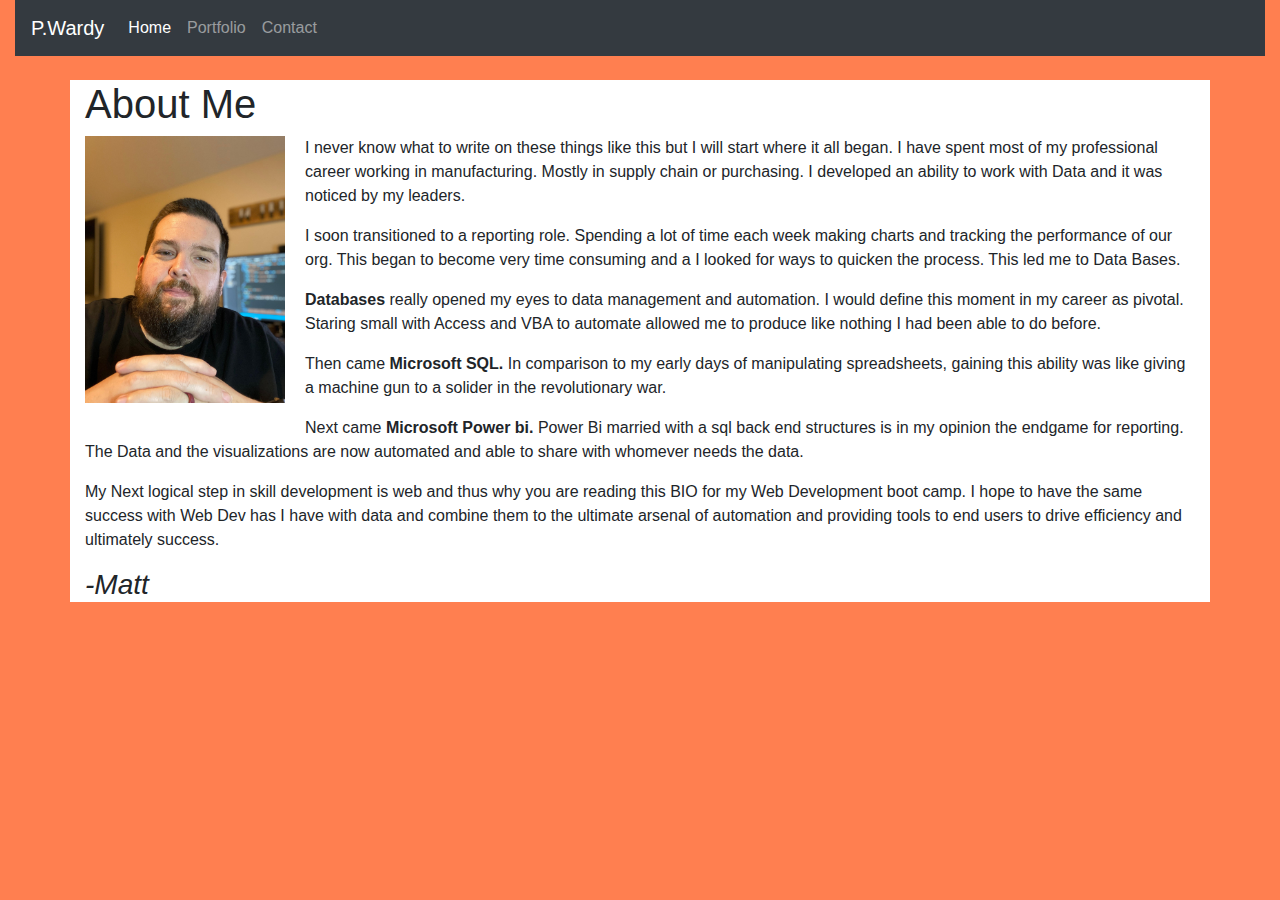
==== index.html @ 8074f3ff "Css tweaks and symantic html tag adds" ====
<!DOCTYPE html>
<html lang="en">
<head>
  <meta charset="UTF-8">
  <meta name="viewport" content="width=device-width, initial-scale=1.0">
  <title>P.Wardy</title>
  <!-- CSS only -->
<link rel="stylesheet" href="https://stackpath.bootstrapcdn.com/bootstrap/4.5.2/css/bootstrap.min.css" integrity="sha384-JcKb8q3iqJ61gNV9KGb8thSsNjpSL0n8PARn9HuZOnIxN0hoP+VmmDGMN5t9UJ0Z" crossorigin="anonymous">
<link rel="stylesheet" href="./assets/style.css">
</head>
<body>
  <div class="container-fluid">
  <!-- Nav Bar Begin -->
  <nav class="navbar navbar-expand-lg navbar-dark bg-dark">
    <a class="navbar-brand" href="./index.html">P.Wardy</a>
    <button class="navbar-toggler" type="button" data-toggle="collapse" data-target="#navbarNav" aria-controls="navbarNav" aria-expanded="false" aria-label="Toggle navigation">
      <span class="navbar-toggler-icon"></span>
    </button>
    <div class="collapse navbar-collapse" id="navbarNav">
      <ul class="navbar-nav">
        <li class="nav-item active">
          <a class="nav-link" href="./index.html">Home <span class="sr-only">(current)</span></a>
        </li>
        <li class="nav-item">
          <a class="nav-link" href="./portfolio.html">Portfolio</a>
        </li>
        <li class="nav-item">
          <a class="nav-link" href="./contact.html">Contact</a>
        </li>   
      </ul>
    </div>
  </nav>
   <!-- Nav Bar End-->
   <br>
   <div class="container" id="MainColor" >
  
    <h1>About Me</h1>
 
    <div class="block" >
      <article>
        <img class="mb-3" src="./assets/MattIndexPic.jpg" alt="" id='MainPic' >
      
    
      <p class="mb-3" > I never know what to write on  these things like this but I will start where it all began. I have spent most of my professional career working in manufacturing.  Mostly in supply chain or purchasing.  I developed an ability to work with Data and it was noticed by my leaders.
      </p> 
      <p class="mb-3" > 
        I soon transitioned to a reporting role. Spending a lot of time each week making charts and tracking the performance of our org.  This began to become very time consuming and a I looked for ways to quicken the process. This led me to Data Bases.
      </p> 
      <p class="mb-3" >
        <strong>Databases</strong> really opened my eyes to data management and automation. I would define this moment in my career as pivotal.  Staring small with Access and VBA to automate allowed me to produce like nothing I had been able to do before.
      </p> 
      <p class="mb-3" >
        Then came <strong>Microsoft SQL.</strong> In comparison to my early days of manipulating spreadsheets, gaining this ability was like giving a machine gun to a solider in the revolutionary war.
      </p> 
      <p class="mb-3" >
        Next came <strong>Microsoft Power bi.</strong> Power Bi married with a sql back end structures is in my opinion the endgame for reporting. The Data and the visualizations are now automated and able to share with whomever needs the data.
      </p> 
      <p class="mb-3" >
        My Next logical step in skill development is web and thus why you are reading this BIO for my Web Development boot camp.
        
        I hope to have the same success with Web Dev has I have with data and combine them to the ultimate arsenal of automation and providing tools to end users to drive efficiency and ultimately success.
          
      </p>
      <p class="mb-2" >
       <h3> 
       <i>-Matt  </i> 
      </h3> 
      </p>
    </article>
  </div>
  

</div>
</body>

<footer>
  <script src="https://code.jquery.com/jquery-3.5.1.slim.min.js" integrity="sha384-DfXdz2htPH0lsSSs5nCTpuj/zy4C+OGpamoFVy38MVBnE+IbbVYUew+OrCXaRkfj" crossorigin="anonymous"></script>
  <script src="https://cdn.jsdelivr.net/npm/popper.js@1.16.1/dist/umd/popper.min.js" integrity="sha384-9/reFTGAW83EW2RDu2S0VKaIzap3H66lZH81PoYlFhbGU+6BZp6G7niu735Sk7lN" crossorigin="anonymous"></script>
  <script src="https://stackpath.bootstrapcdn.com/bootstrap/4.5.2/js/bootstrap.min.js" integrity="sha384-B4gt1jrGC7Jh4AgTPSdUtOBvfO8shuf57BaghqFfPlYxofvL8/KUEfYiJOMMV+rV" crossorigin="anonymous"></script>


</footer>
</html>
---- assets/style.css ----
body {
   background-color: black;
  
  }
  #MainColor {
    background-color:white 
  }
   /* Change background to blank  and adjust pic size on index page when used on smaller screens */

  @media screen and (max-width:350px){

    body {
   
      background-color: black;

    }
  }
  #MainPic{
    float:none;
    width: 100%;
    margin: 0 20px 10px 0;
  }
  
  
  
  /* Change background to coral on larger screens */
  @media screen and (min-width:768px){

    body {
   
      background-color: coral;

    }

    


  
  #MainPic{
    float: left;
    width: 200px;
    margin: 0 20px 10px 0;
  }
}
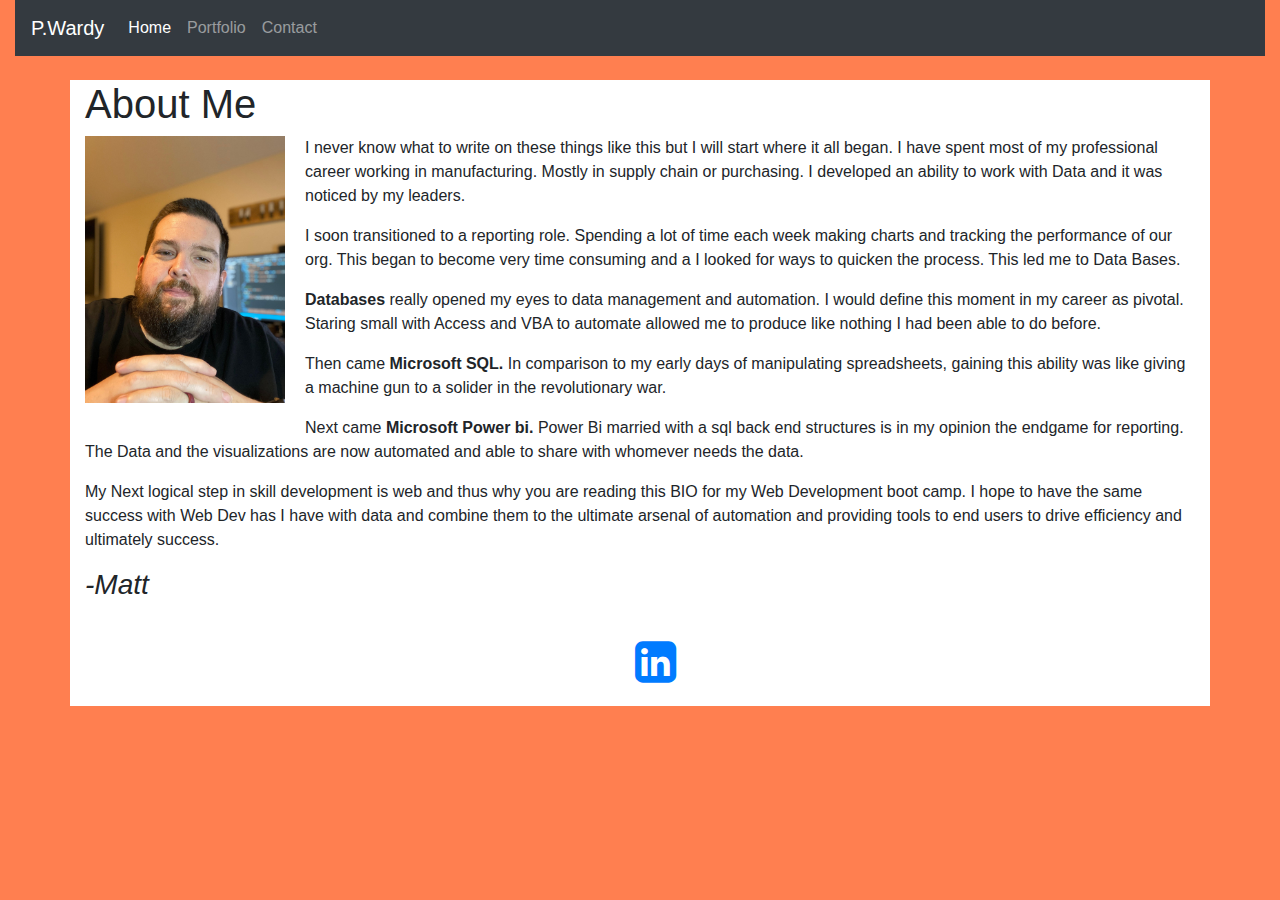
==== commit a0212a47: "Readme Pic and html repairs" ====
--- a/index.html
+++ b/index.html
@@ -7,6 +7,7 @@
   <!-- CSS only -->
 <link rel="stylesheet" href="https://stackpath.bootstrapcdn.com/bootstrap/4.5.2/css/bootstrap.min.css" integrity="sha384-JcKb8q3iqJ61gNV9KGb8thSsNjpSL0n8PARn9HuZOnIxN0hoP+VmmDGMN5t9UJ0Z" crossorigin="anonymous">
 <link rel="stylesheet" href="./assets/style.css">
+<link rel="stylesheet" href="https://cdnjs.cloudflare.com/ajax/libs/font-awesome/4.7.0/css/font-awesome.min.css">
 </head>
 <body>
   <div class="container-fluid">
@@ -40,7 +41,7 @@
       <article>
         <img class="mb-3" src="./assets/MattIndexPic.jpg" alt="" id='MainPic' >
       
-    
+    <!-- Aboutn Me Paragraph Beg-->
       <p class="mb-3" > I never know what to write on  these things like this but I will start where it all began. I have spent most of my professional career working in manufacturing.  Mostly in supply chain or purchasing.  I developed an ability to work with Data and it was noticed by my leaders.
       </p> 
       <p class="mb-3" > 
@@ -60,16 +61,19 @@
         
         I hope to have the same success with Web Dev has I have with data and combine them to the ultimate arsenal of automation and providing tools to end users to drive efficiency and ultimately success.
           
-      </p>
-      <p class="mb-2" >
+      
+    </p class="mb-2" >
        <h3> 
        <i>-Matt  </i> 
       </h3> 
       </p>
+      <!-- Aboutn Me Paragraph End-->
     </article>
-  </div>
-  
-
+    
+    <div class="d-flex justify-content-center">
+      <a href="https://www.linkedin.com/in/matthew-pewewardy-36707811/" class="fa fa-linkedin-square"style="font-size:48px"></a>
+    </div>
+</div>
 </div>
 </body>
 
--- a/assets/style.css
+++ b/assets/style.css
@@ -1,9 +1,11 @@
 
-
+/* This Black Background is overiden to coral when screen is lagreger
+   i used this method so the site is more visable in mobile */
  body {
    background-color: black;
   
   }
+   /* Stylelize containers with white background */
   #MainColor {
     background-color:white 
   }
@@ -34,13 +36,25 @@
 
     }
 
-    
-
-
   
   #MainPic{
     float: left;
     width: 200px;
     margin: 0 20px 10px 0;
   }
-}+}
+
+/* Style all font awesome icons */
+.fa {
+  padding: 20px;
+  font-size: 30px;
+  width: 50px;
+  text-align: center;
+  text-decoration: none;
+}
+
+/* Add a hover effect if you want */
+.fa:hover {
+  opacity: 0.7;
+}
+
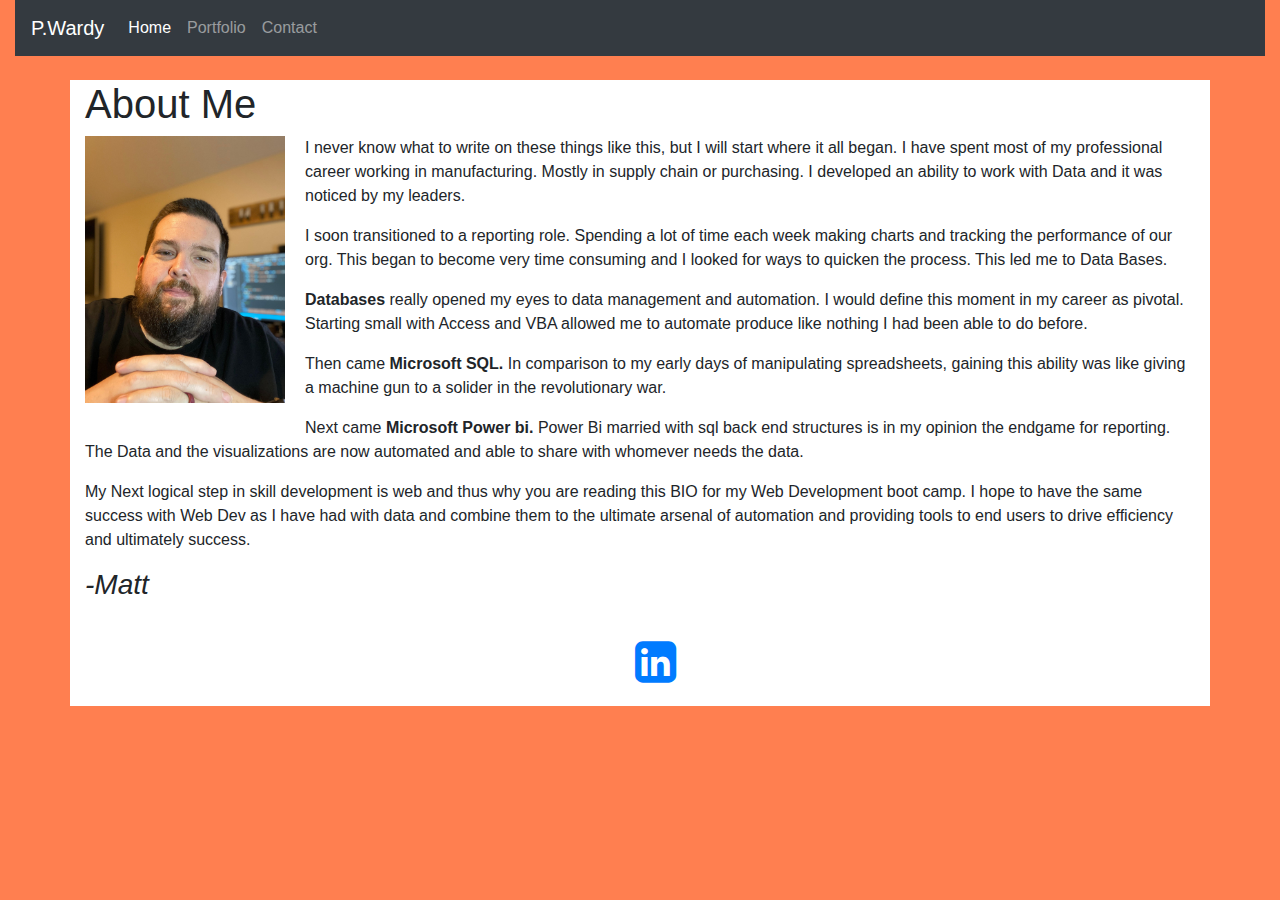
==== commit 723bffc1: "error corrections and adding week 4 homework link" ====
--- a/index.html
+++ b/index.html
@@ -42,24 +42,24 @@
         <img class="mb-3" src="./assets/MattIndexPic.jpg" alt="" id='MainPic' >
       
     <!-- Aboutn Me Paragraph Beg-->
-      <p class="mb-3" > I never know what to write on  these things like this but I will start where it all began. I have spent most of my professional career working in manufacturing.  Mostly in supply chain or purchasing.  I developed an ability to work with Data and it was noticed by my leaders.
+      <p class="mb-3" > I never know what to write on these things like this, but I will start where it all began. I have spent most of my professional career working in manufacturing.  Mostly in supply chain or purchasing.  I developed an ability to work with Data and it was noticed by my leaders.
       </p> 
       <p class="mb-3" > 
-        I soon transitioned to a reporting role. Spending a lot of time each week making charts and tracking the performance of our org.  This began to become very time consuming and a I looked for ways to quicken the process. This led me to Data Bases.
+        I soon transitioned to a reporting role. Spending a lot of time each week making charts and tracking the performance of our org.  This began to become very time consuming and I looked for ways to quicken the process. This led me to Data Bases.
       </p> 
       <p class="mb-3" >
-        <strong>Databases</strong> really opened my eyes to data management and automation. I would define this moment in my career as pivotal.  Staring small with Access and VBA to automate allowed me to produce like nothing I had been able to do before.
+        <strong>Databases</strong> really opened my eyes to data management and automation. I would define this moment in my career as pivotal.  Starting small with Access and VBA  allowed me to automate produce like nothing I had been able to do before.
       </p> 
       <p class="mb-3" >
         Then came <strong>Microsoft SQL.</strong> In comparison to my early days of manipulating spreadsheets, gaining this ability was like giving a machine gun to a solider in the revolutionary war.
       </p> 
       <p class="mb-3" >
-        Next came <strong>Microsoft Power bi.</strong> Power Bi married with a sql back end structures is in my opinion the endgame for reporting. The Data and the visualizations are now automated and able to share with whomever needs the data.
+        Next came <strong>Microsoft Power bi.</strong> Power Bi married with  sql back end structures is in my opinion the endgame for reporting. The Data and the visualizations are now automated and able to share with whomever needs the data.
       </p> 
       <p class="mb-3" >
         My Next logical step in skill development is web and thus why you are reading this BIO for my Web Development boot camp.
         
-        I hope to have the same success with Web Dev has I have with data and combine them to the ultimate arsenal of automation and providing tools to end users to drive efficiency and ultimately success.
+        I hope to have the same success with Web Dev as I have had with data and combine them to the ultimate arsenal of automation and providing tools to end users to drive efficiency and ultimately success.
           
       
     </p class="mb-2" >
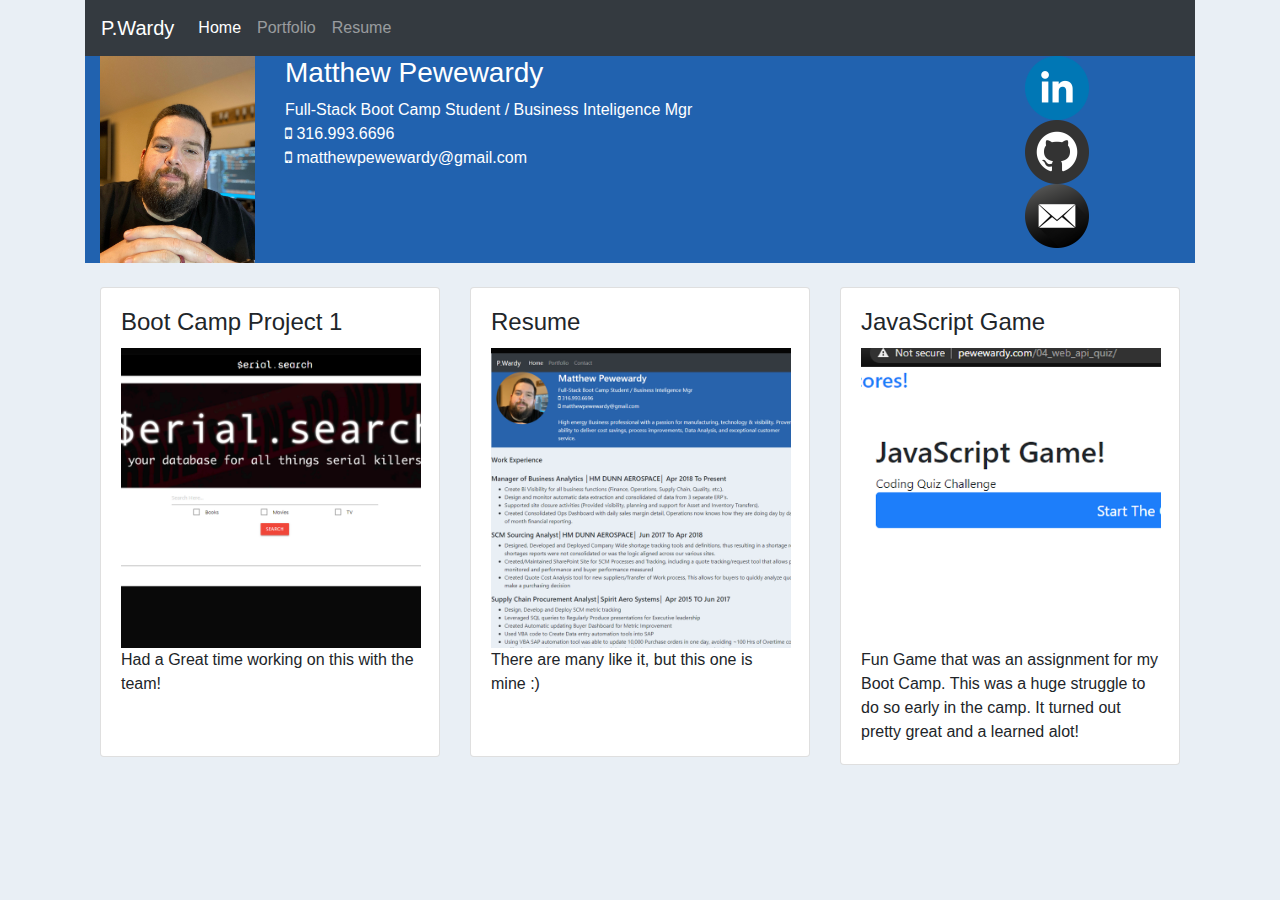
==== commit 778acf8e: "adding resume as well as formatting changes" ====
--- a/index.html
+++ b/index.html
@@ -1,87 +1,171 @@
 <!DOCTYPE html>
 <html lang="en">
-<head>
-  <meta charset="UTF-8">
-  <meta name="viewport" content="width=device-width, initial-scale=1.0">
-  <title>P.Wardy</title>
-  <!-- CSS only -->
-<link rel="stylesheet" href="https://stackpath.bootstrapcdn.com/bootstrap/4.5.2/css/bootstrap.min.css" integrity="sha384-JcKb8q3iqJ61gNV9KGb8thSsNjpSL0n8PARn9HuZOnIxN0hoP+VmmDGMN5t9UJ0Z" crossorigin="anonymous">
-<link rel="stylesheet" href="./assets/style.css">
-<link rel="stylesheet" href="https://cdnjs.cloudflare.com/ajax/libs/font-awesome/4.7.0/css/font-awesome.min.css">
-</head>
-<body>
-  <div class="container-fluid">
-  <!-- Nav Bar Begin -->
-  <nav class="navbar navbar-expand-lg navbar-dark bg-dark">
-    <a class="navbar-brand" href="./index.html">P.Wardy</a>
-    <button class="navbar-toggler" type="button" data-toggle="collapse" data-target="#navbarNav" aria-controls="navbarNav" aria-expanded="false" aria-label="Toggle navigation">
-      <span class="navbar-toggler-icon"></span>
-    </button>
-    <div class="collapse navbar-collapse" id="navbarNav">
-      <ul class="navbar-nav">
-        <li class="nav-item active">
-          <a class="nav-link" href="./index.html">Home <span class="sr-only">(current)</span></a>
-        </li>
-        <li class="nav-item">
-          <a class="nav-link" href="./portfolio.html">Portfolio</a>
-        </li>
-        <li class="nav-item">
-          <a class="nav-link" href="./contact.html">Contact</a>
-        </li>   
-      </ul>
+  <head>
+    <meta charset="UTF-8" />
+    <meta name="viewport" content="width=device-width, initial-scale=1.0" />
+    <title>P.Wardy</title>
+    <!-- CSS only -->
+    <link
+      rel="stylesheet"
+      href="https://stackpath.bootstrapcdn.com/bootstrap/4.5.2/css/bootstrap.min.css"
+      integrity="sha384-JcKb8q3iqJ61gNV9KGb8thSsNjpSL0n8PARn9HuZOnIxN0hoP+VmmDGMN5t9UJ0Z"
+      crossorigin="anonymous"
+    />
+    <link rel="stylesheet" href="./assets/style.css" />
+    <link
+      rel="stylesheet"
+      href="https://cdnjs.cloudflare.com/ajax/libs/font-awesome/4.7.0/css/font-awesome.min.css"
+    />
+  </head>
+  <body>
+    <div class="container">
+      <!-- Nav Bar Begin -->
+      <nav class="navbar navbar-expand-lg navbar-dark bg-dark">
+        <a class="navbar-brand" href="./index.html">P.Wardy</a>
+        <button
+          class="navbar-toggler"
+          type="button"
+          data-toggle="collapse"
+          data-target="#navbarNav"
+          aria-controls="navbarNav"
+          aria-expanded="false"
+          aria-label="Toggle navigation"
+        >
+          <span class="navbar-toggler-icon"></span>
+        </button>
+        <div class="collapse navbar-collapse" id="navbarNav">
+          <ul class="navbar-nav">
+            <li class="nav-item active">
+              <a class="nav-link" href="./index.html"
+                >Home <span class="sr-only">(current)</span></a
+              >
+            </li>
+            <li class="nav-item">
+              <a class="nav-link" href="./portfolio.html">Portfolio</a>
+            </li>
+            <li class="nav-item">
+              <a class="nav-link" href="./resume.html">Resume</a>
+            </li>
+          </ul>
+        </div>
+      </nav>
+      <!-- Nav Bar End-->
+      <!-- Top bar Beg-->
+      <div class="container">
+        <div class="row" id="info-top">
+          <div class="col-md-2 col-sm-12">
+            <img src="./assets/MattIndexPic.jpg" alt="" id="MainPic" />
+          </div>
+          <div class="col-md-8 col-sm-12">
+            <h3>Matthew Pewewardy</h3>
+            <p>
+              Full-Stack Boot Camp Student / Business Inteligence Mgr
+              <br />
+              <i class="fa fa-mobile fa-1x" aria-hidden="true"></i>
+              316.993.6696
+              <br />
+              <i class="fa fa-mobile fa-1x" aria-hidden="true"></i>
+              <a href="mailto:name@email.com">matthewpewewardy@gmail.com</a>
+            </p>
+          </div>
+          <div class="col-md-2 col-sm-12">
+            <div class="row" id="icon-row">
+              <div class="col order-12">
+                <img
+                  class="contact-icons"
+                  src="./assets/Icons/LinkedInIcon.png"
+                  alt=""
+                />
+              </div>
+              <div class="col order-12">
+                <a href="https://github.com/mattyparty/">
+                  <img
+                    class="contact-icons"
+                    src="./assets/Icons/GitHubIcon.png"
+                    alt=""
+                  />
+                </a>
+              </div>
+              <div class="col order-12">
+                <img
+                  class="contact-icons"
+                  src="./assets/Icons/MailIcon.png"
+                  alt=""
+                />
+              </div>
+            </div>
+          </div>
+        </div>
+      </div>
+      <div class="container">
+        <br>
+        <div class="row">
+          <!-- Card-->
+          <div class="col-md-4 col-sm-12">
+            <div class="card">
+              <div class="card-body">
+                <h4 class="card-title">Boot Camp Project 1</h4>
+                <a href="https://pewewardy.com/SerialSearch/">
+                <img class="card-photo"src="./assets/SerialSearchSquare.png" alt="">
+              </a>
+                <p class="card-text">
+                  Had a Great time working on this with the team!
+                </p>
+                <br>
+              </div>
+            </div>
+          </div>
+          <!-- Card-->
+          <div class="col-md-4 col-sm-12">
+          <div class="card">
+            <div class="card-body">
+              <h4 class="card-title">Resume</h4>
+              <a href="./resume.html">
+              <img class="card-photo"src="./assets/ResumeSquare.png" alt="">
+            </a>
+              <p class="card-text">
+                There are many like it, but this one is mine :)
+              </p>
+              <br>
+            </div>
+          </div>
+        </div>
+        <!-- Card-->
+        <div class="col-md-4 col-sm-12">
+          <div class="card">
+            <div class="card-body">
+              <h4 class="card-title">JavaScript Game</h4>
+              <a href="http://pewewardy.com/04_web_api_quiz/">
+              <img class="card-photo"src="./assets/JavaScriptGameSquare.png" alt="">
+            </a>
+              <p class="card-text">
+                Fun Game that was an assignment for my Boot Camp.  This was a huge struggle to do so early in the camp.  It turned out pretty great and a learned alot!
+              </p>
+             
+            </div>
+          </div>
+        </div>
+      </div>
     </div>
-  </nav>
-   <!-- Nav Bar End-->
-   <br>
-   <div class="container" id="MainColor" >
-  
-    <h1>About Me</h1>
- 
-    <div class="block" >
-      <article>
-        <img class="mb-3" src="./assets/MattIndexPic.jpg" alt="" id='MainPic' >
-      
-    <!-- Aboutn Me Paragraph Beg-->
-      <p class="mb-3" > I never know what to write on these things like this, but I will start where it all began. I have spent most of my professional career working in manufacturing.  Mostly in supply chain or purchasing.  I developed an ability to work with Data and it was noticed by my leaders.
-      </p> 
-      <p class="mb-3" > 
-        I soon transitioned to a reporting role. Spending a lot of time each week making charts and tracking the performance of our org.  This began to become very time consuming and I looked for ways to quicken the process. This led me to Data Bases.
-      </p> 
-      <p class="mb-3" >
-        <strong>Databases</strong> really opened my eyes to data management and automation. I would define this moment in my career as pivotal.  Starting small with Access and VBA  allowed me to automate produce like nothing I had been able to do before.
-      </p> 
-      <p class="mb-3" >
-        Then came <strong>Microsoft SQL.</strong> In comparison to my early days of manipulating spreadsheets, gaining this ability was like giving a machine gun to a solider in the revolutionary war.
-      </p> 
-      <p class="mb-3" >
-        Next came <strong>Microsoft Power bi.</strong> Power Bi married with  sql back end structures is in my opinion the endgame for reporting. The Data and the visualizations are now automated and able to share with whomever needs the data.
-      </p> 
-      <p class="mb-3" >
-        My Next logical step in skill development is web and thus why you are reading this BIO for my Web Development boot camp.
-        
-        I hope to have the same success with Web Dev as I have had with data and combine them to the ultimate arsenal of automation and providing tools to end users to drive efficiency and ultimately success.
-          
-      
-    </p class="mb-2" >
-       <h3> 
-       <i>-Matt  </i> 
-      </h3> 
-      </p>
-      <!-- Aboutn Me Paragraph End-->
-    </article>
-    
-    <div class="d-flex justify-content-center">
-      <a href="https://www.linkedin.com/in/matthew-pewewardy-36707811/" class="fa fa-linkedin-square"style="font-size:48px"></a>
-    </div>
-</div>
-</div>
-</body>
 
-<footer>
-  <script src="https://code.jquery.com/jquery-3.5.1.slim.min.js" integrity="sha384-DfXdz2htPH0lsSSs5nCTpuj/zy4C+OGpamoFVy38MVBnE+IbbVYUew+OrCXaRkfj" crossorigin="anonymous"></script>
-  <script src="https://cdn.jsdelivr.net/npm/popper.js@1.16.1/dist/umd/popper.min.js" integrity="sha384-9/reFTGAW83EW2RDu2S0VKaIzap3H66lZH81PoYlFhbGU+6BZp6G7niu735Sk7lN" crossorigin="anonymous"></script>
-  <script src="https://stackpath.bootstrapcdn.com/bootstrap/4.5.2/js/bootstrap.min.js" integrity="sha384-B4gt1jrGC7Jh4AgTPSdUtOBvfO8shuf57BaghqFfPlYxofvL8/KUEfYiJOMMV+rV" crossorigin="anonymous"></script>
+    <!-- Top bar end-->
+  </body>
 
-
-</footer>
-</html>+  <footer>
+    <script
+      src="https://code.jquery.com/jquery-3.5.1.slim.min.js"
+      integrity="sha384-DfXdz2htPH0lsSSs5nCTpuj/zy4C+OGpamoFVy38MVBnE+IbbVYUew+OrCXaRkfj"
+      crossorigin="anonymous"
+    ></script>
+    <script
+      src="https://cdn.jsdelivr.net/npm/popper.js@1.16.1/dist/umd/popper.min.js"
+      integrity="sha384-9/reFTGAW83EW2RDu2S0VKaIzap3H66lZH81PoYlFhbGU+6BZp6G7niu735Sk7lN"
+      crossorigin="anonymous"
+    ></script>
+    <script
+      src="https://stackpath.bootstrapcdn.com/bootstrap/4.5.2/js/bootstrap.min.js"
+      integrity="sha384-B4gt1jrGC7Jh4AgTPSdUtOBvfO8shuf57BaghqFfPlYxofvL8/KUEfYiJOMMV+rV"
+      crossorigin="anonymous"
+    ></script>
+  </footer>
+</html>
--- a/assets/style.css
+++ b/assets/style.css
@@ -1,60 +1,40 @@
-
-/* This Black Background is overiden to coral when screen is lagreger
-   i used this method so the site is more visable in mobile */
- body {
-   background-color: black;
-  
-  }
-   /* Stylelize containers with white background */
-  #MainColor {
-    background-color:white 
-  }
-   /* Change background to blank  and adjust pic size on index page when used on smaller screens */
-
-  @media screen and (max-width:350px){
-
-    body {
-   
-      background-color: black;
-
-    }
-  }
-  #MainPic{
-    float:none;
-    width: 100%;
-    margin: 0 20px 10px 0;
-  }
-  
-  
-  
-  /* Change background to coral on larger screens */
-  @media screen and (min-width:768px){
-
-    body {
-   
-      background-color: coral;
-
-    }
-
-  
-  #MainPic{
-    float: left;
-    width: 200px;
-    margin: 0 20px 10px 0;
-  }
+body {
+  background-color: #e9eff5;
+}
+/* Stylelize containers with white background */
+#MainColor {
+  background-color: white;
 }
 
-/* Style all font awesome icons */
-.fa {
-  padding: 20px;
-  font-size: 30px;
-  width: 50px;
-  text-align: center;
-  text-decoration: none;
+#MainPic {
+  float: none;
+  width: 100%;
+}
+#MainPicResume {
+  float: none;
+  width: 100%;
+}
+.contact-icons {
+  width: 64px;
 }
 
-/* Add a hover effect if you want */
 .fa:hover {
   opacity: 0.7;
 }
 
+#info-top {
+  background-color: #2162af;
+  color: white;
+}
+
+#info-top-resume {
+  background-color: green;
+  color: white;
+}
+
+a:link {
+  color: white;
+}
+.card-photo {
+  width: 300px;
+}
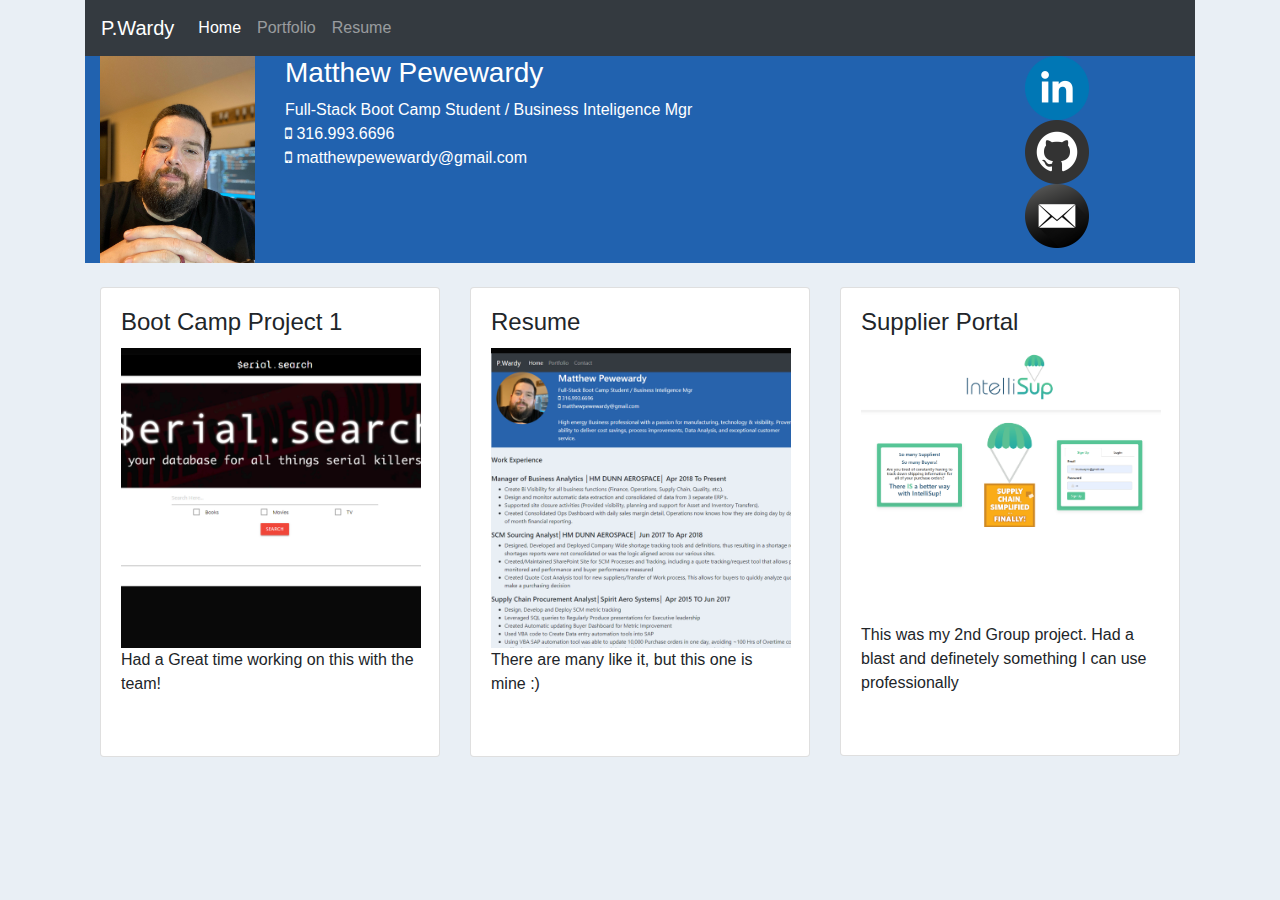
==== commit 112c009a: "added latest project to my portfolio" ====
--- a/index.html
+++ b/index.html
@@ -65,17 +65,19 @@
               316.993.6696
               <br />
               <i class="fa fa-mobile fa-1x" aria-hidden="true"></i>
-              <a href="mailto:name@email.com">matthewpewewardy@gmail.com</a>
+              <a href="mailto:matthewpewewardy@gmail.com">matthewpewewardy@gmail.com</a>
             </p>
           </div>
           <div class="col-md-2 col-sm-12">
             <div class="row" id="icon-row">
               <div class="col order-12">
+                <a href="https://www.linkedin.com/in/matthew-pewewardy-36707811/">               
                 <img
                   class="contact-icons"
                   src="./assets/Icons/LinkedInIcon.png"
                   alt=""
                 />
+              </a>
               </div>
               <div class="col order-12">
                 <a href="https://github.com/mattyparty/">
@@ -87,11 +89,13 @@
                 </a>
               </div>
               <div class="col order-12">
+                <a href="mailto:matthewpewewardy@gmail.com">
                 <img
                   class="contact-icons"
                   src="./assets/Icons/MailIcon.png"
                   alt=""
                 />
+              </a>
               </div>
             </div>
           </div>
@@ -134,14 +138,19 @@
         <div class="col-md-4 col-sm-12">
           <div class="card">
             <div class="card-body">
-              <h4 class="card-title">JavaScript Game</h4>
-              <a href="http://pewewardy.com/04_web_api_quiz/">
-              <img class="card-photo"src="./assets/JavaScriptGameSquare.png" alt="">
+              <h4 class="card-title">Supplier Portal</h4>
+              <a href="https://intellisup.herokuapp.com/">
+              <img class="card-photo"src="./assets/project3.png" alt="">
             </a>
+            <br>
+            <br>
+            <br>
+            <br>
+            <br>
               <p class="card-text">
-                Fun Game that was an assignment for my Boot Camp.  This was a huge struggle to do so early in the camp.  It turned out pretty great and a learned alot!
+                This was my 2nd Group project. Had a blast and definetely something I can use professionally
               </p>
-             
+             <br>
             </div>
           </div>
         </div>
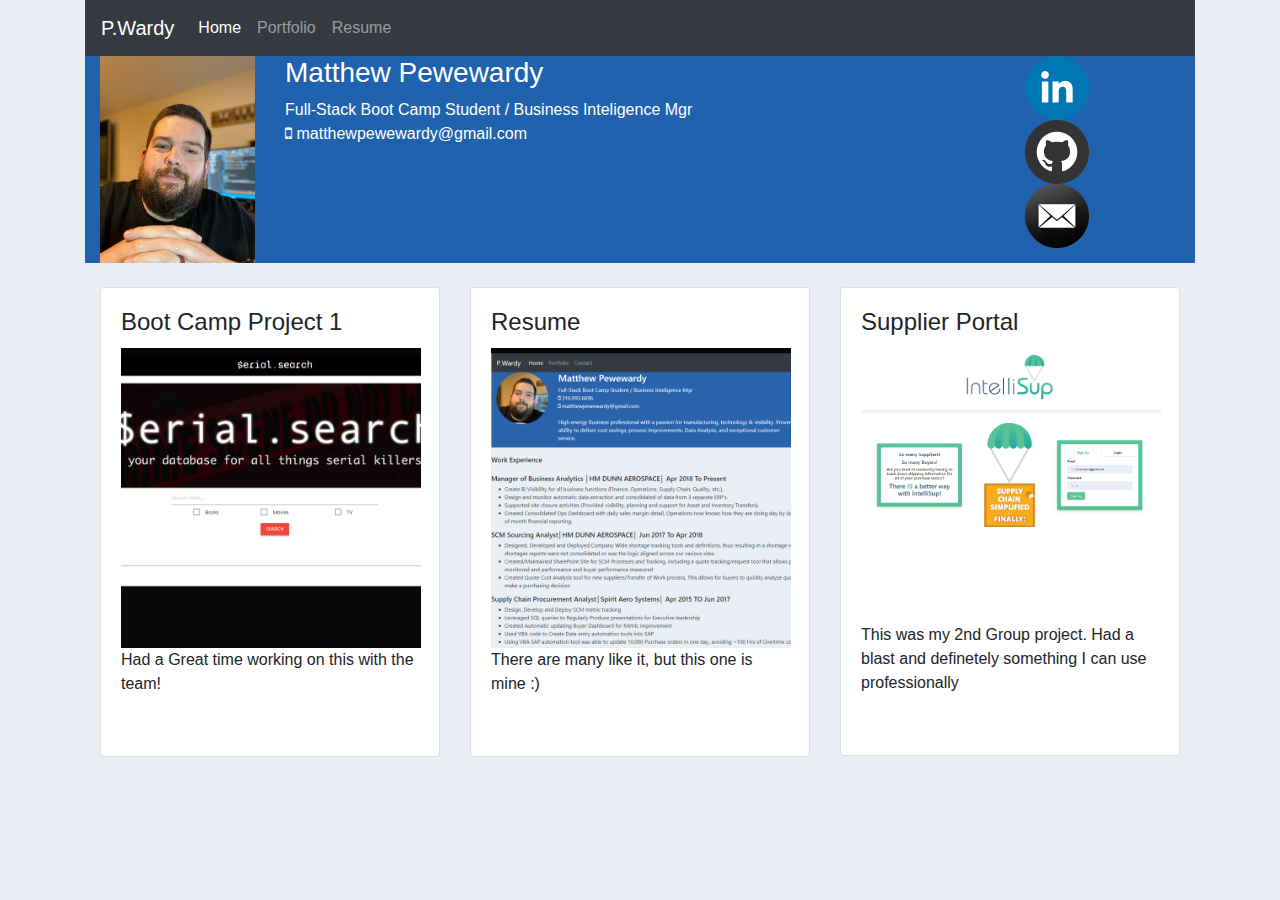
==== commit 916f4fd6: "removing another phone number" ====
--- a/index.html
+++ b/index.html
@@ -61,9 +61,7 @@
             <p>
               Full-Stack Boot Camp Student / Business Inteligence Mgr
               <br />
-              <i class="fa fa-mobile fa-1x" aria-hidden="true"></i>
-              316.993.6696
-              <br />
+           
               <i class="fa fa-mobile fa-1x" aria-hidden="true"></i>
               <a href="mailto:matthewpewewardy@gmail.com">matthewpewewardy@gmail.com</a>
             </p>
